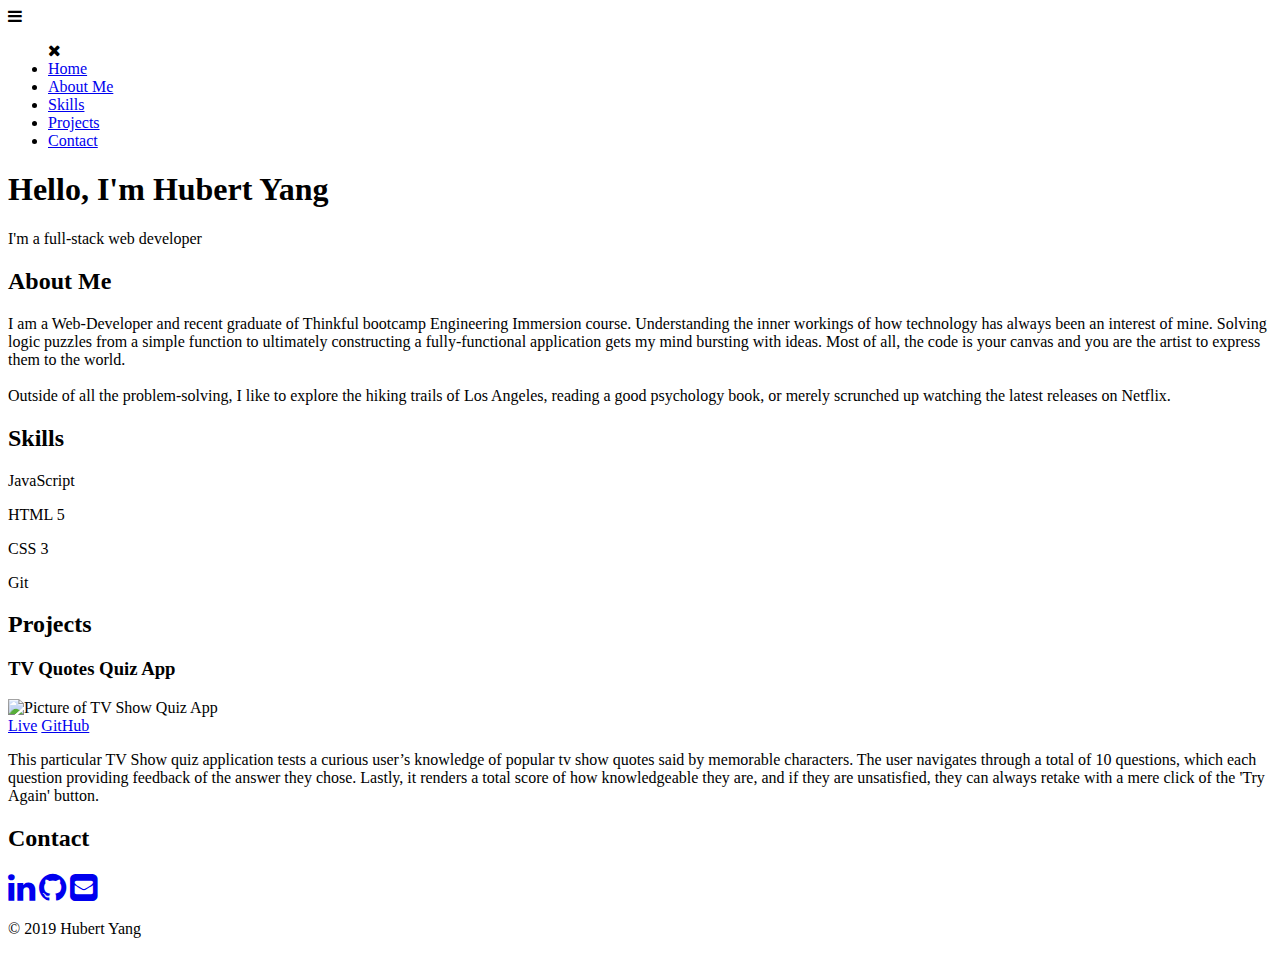
==== index.html @ c83ba14b "edit directory" ====
<!DOCTYPE html>
<html lang="en">
<head>
    <meta charset="UTF-8">
    <meta name="viewport" content="width=device-width, initial-scale=1.0">
    <meta http-equiv="X-UA-Compatible" content="ie=edge">
    <title>Hubert Yang Web Developer Portfolio</title>
    <link rel="stylesheet" href="index.css">
    <link rel="stylesheet" href="https://cdnjs.cloudflare.com/ajax/libs/font-awesome/4.7.0/css/font-awesome.min.css">
    <link href="https://fonts.googleapis.com/css?family=Quicksand&display=swap" rel="stylesheet">
</head>
<body>
    <!-- Navigation -->
    <header role="banner">
        <div class="header-container">
            <nav class="main-nav" role="navigation">
                <div class="menu-icon open">
                    <i class="fa fa-bars"></i>
                </div>
                <ul class="nav-list">
                    <div class="menu-icon close">
                        <i class="fa fa-times"></i>
                    </div>
                    <li class="nav-items"><a href="#home" class="nav-links current">Home</a></li>
                    <li class="nav-items"><a href="#about-me" class="nav-links">About Me</a></li>
                    <li class="nav-items"><a href="#skills" class="nav-links">Skills</a></li>
                    <li class="nav-items"><a href="#projects" class="nav-links">Projects</a></li>
                    <li class="nav-items"><a href="#contact" class="nav-links">Contact</a></li>
                </ul>
            </nav>
        </div>
    </header>
    <section class="portfolio-intro">
        <div class="header-name" id="home">
            <h1>Hello, I'm <span>Hubert Yang</span></h1>
            <p class="header-text">I'm a full-stack web developer</p>
        </div>
    <main class="top-container" role="main">
        <div class="portfolio-body">
            <section class="section-body about-me" id="about-me">
                <div class="body-container">
                    <h2 class="about-me-title">About Me</h2>
                    <p class="about-me-body">I am a Web-Developer and recent graduate of Thinkful bootcamp Engineering Immersion course. Understanding the inner workings of how technology has always been an interest of mine. Solving logic puzzles from a simple function to ultimately constructing a fully-functional application gets my mind bursting with ideas. Most of all, the code is your canvas and you are the artist to express them to the world.<br><br>
                    Outside of all the problem-solving, I like to explore the hiking trails of Los Angeles, reading a good psychology book, or merely scrunched up watching the latest releases on Netflix.
                    </p>
            </div>
            </section>
            <section class="section-body skills" id="skills">
                <div class="skills-container">
                    <h2>Skills</h2>
                    <div class="skill-set">
                        <p>JavaScript</p>
                        <p>HTML 5</p>
                        <p>CSS 3</p>
                        <p>Git</p>
                    </div>
                </div>
            </section>
            <section class="section-body projects" id="projects">
                <h2 class="">Projects</h2>
                <div class="project-1">
                    <h3>TV Quotes Quiz App</h3>
                    <div class="img-container">
                        <img src="./images/quiz_app.PNG" alt="Picture of TV Show Quiz App">
                        <div class="hover-effect">
                            <a href="https://thinkful-ei-gecko.github.io/Marlon-Hubert-QuizApp/" class="repo-link">Live</a>
                            <a href="https://github.com/thinkful-ei-gecko/Marlon-Hubert-QuizApp" class="hub-link">GitHub</a>
                        </div>
                    </div>
                    <p>This particular TV Show quiz application tests a curious user’s knowledge of popular tv show quotes said by memorable characters. The user navigates through a total of 10 questions, which each question providing feedback of the answer they chose. Lastly, it renders a total score of how knowledgeable they are, and if they are unsatisfied, they can always retake with a mere click of the 'Try Again' button.
                    </p>
                </div>
            </section>
            <section class="section-body contact" id="contact">
                <h2>Contact</h2>
                <div class="contact-links">
                    <a href="https://www.linkedin.com/in/hubert-yang-b1181693/"><i class="fa fa-linkedin fa-2x"></i></a>
                    <a href="https://github.com/flashcabaja64"><i class="fa fa-github fa-2x"></i></a>
                    <a href="mailto:offspring7890@gmail.com"><i class="fa fa-envelope-square fa-2x"></i></a>
                </div>        
            </section>
        </div>
    </main>
    </section>
        <footer class="footer-info" role="content-info">
            <p class="footer-copyright">&copy; 2019 Hubert Yang</p>
        </footer>
    <script src="https://ajax.googleapis.com/ajax/libs/jquery/3.4.1/jquery.min.js"></script>
    <script src="index.js"></script>
</body>
</html>
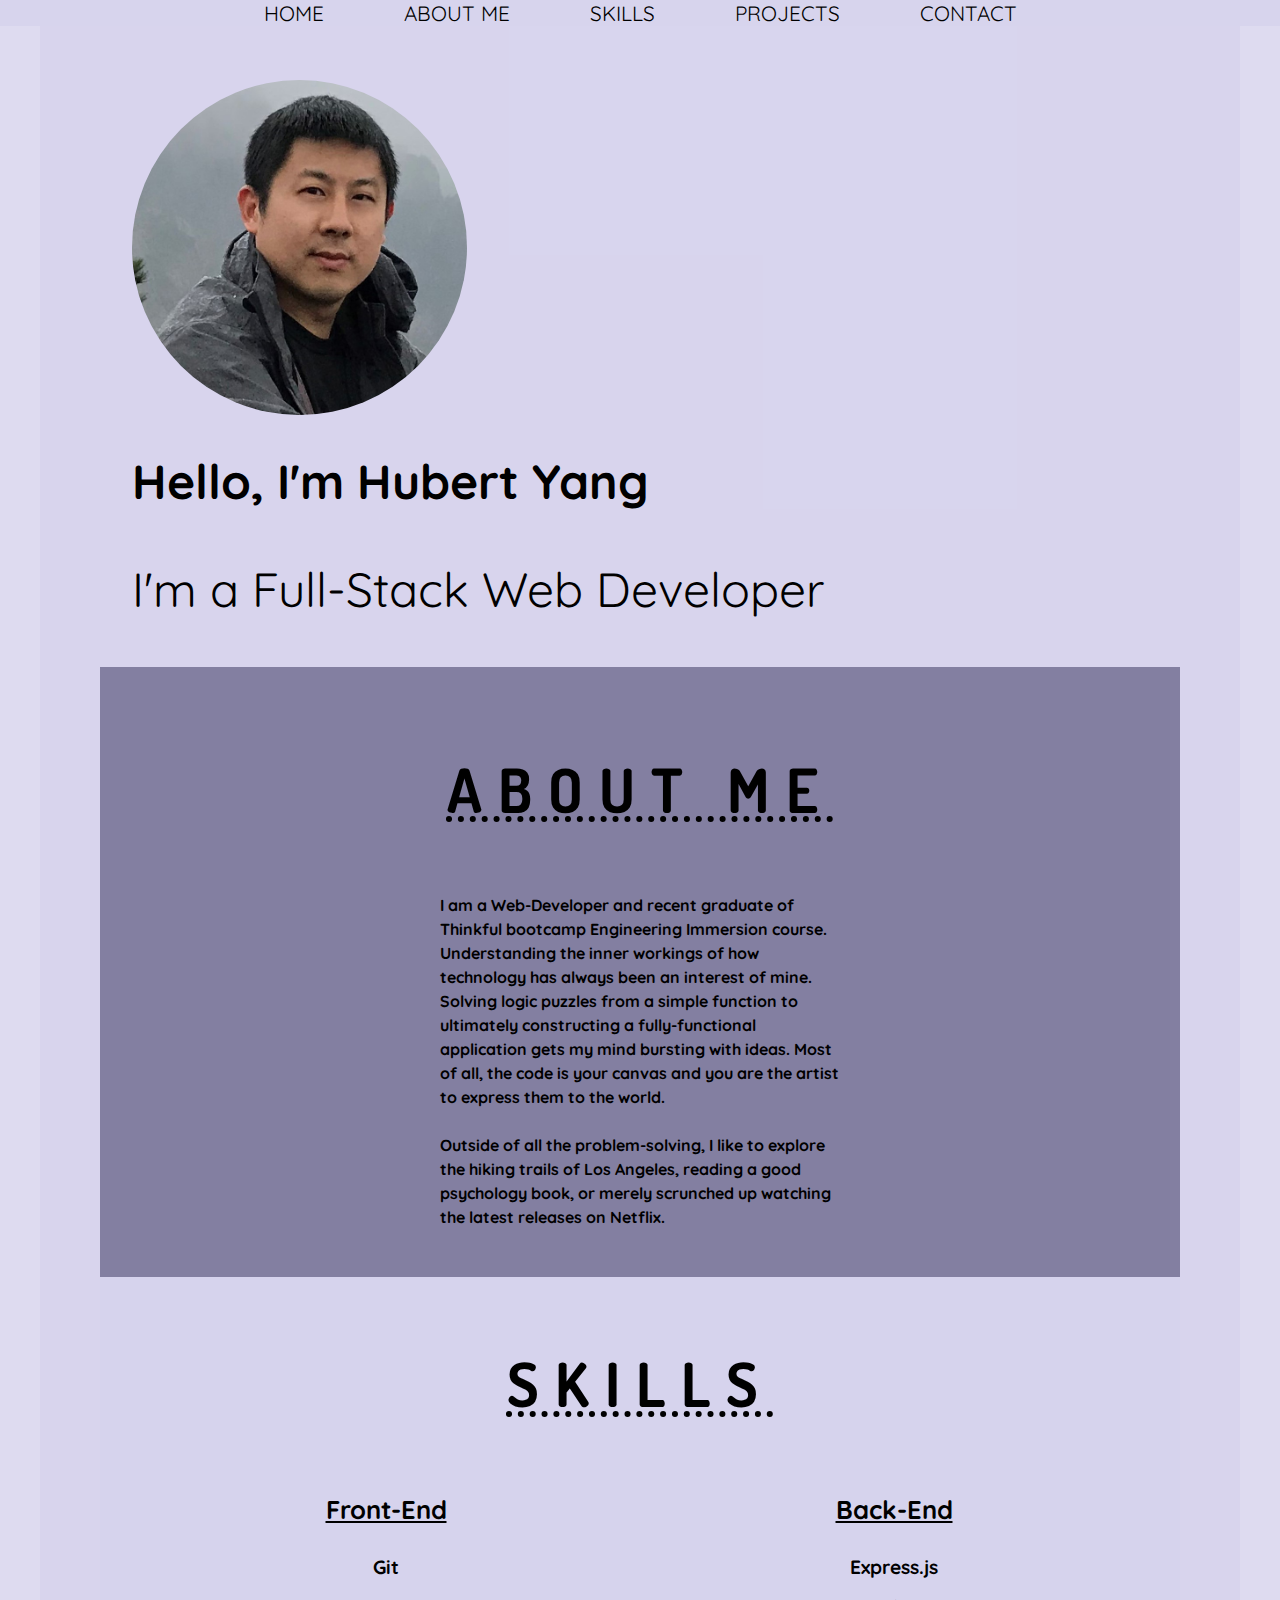
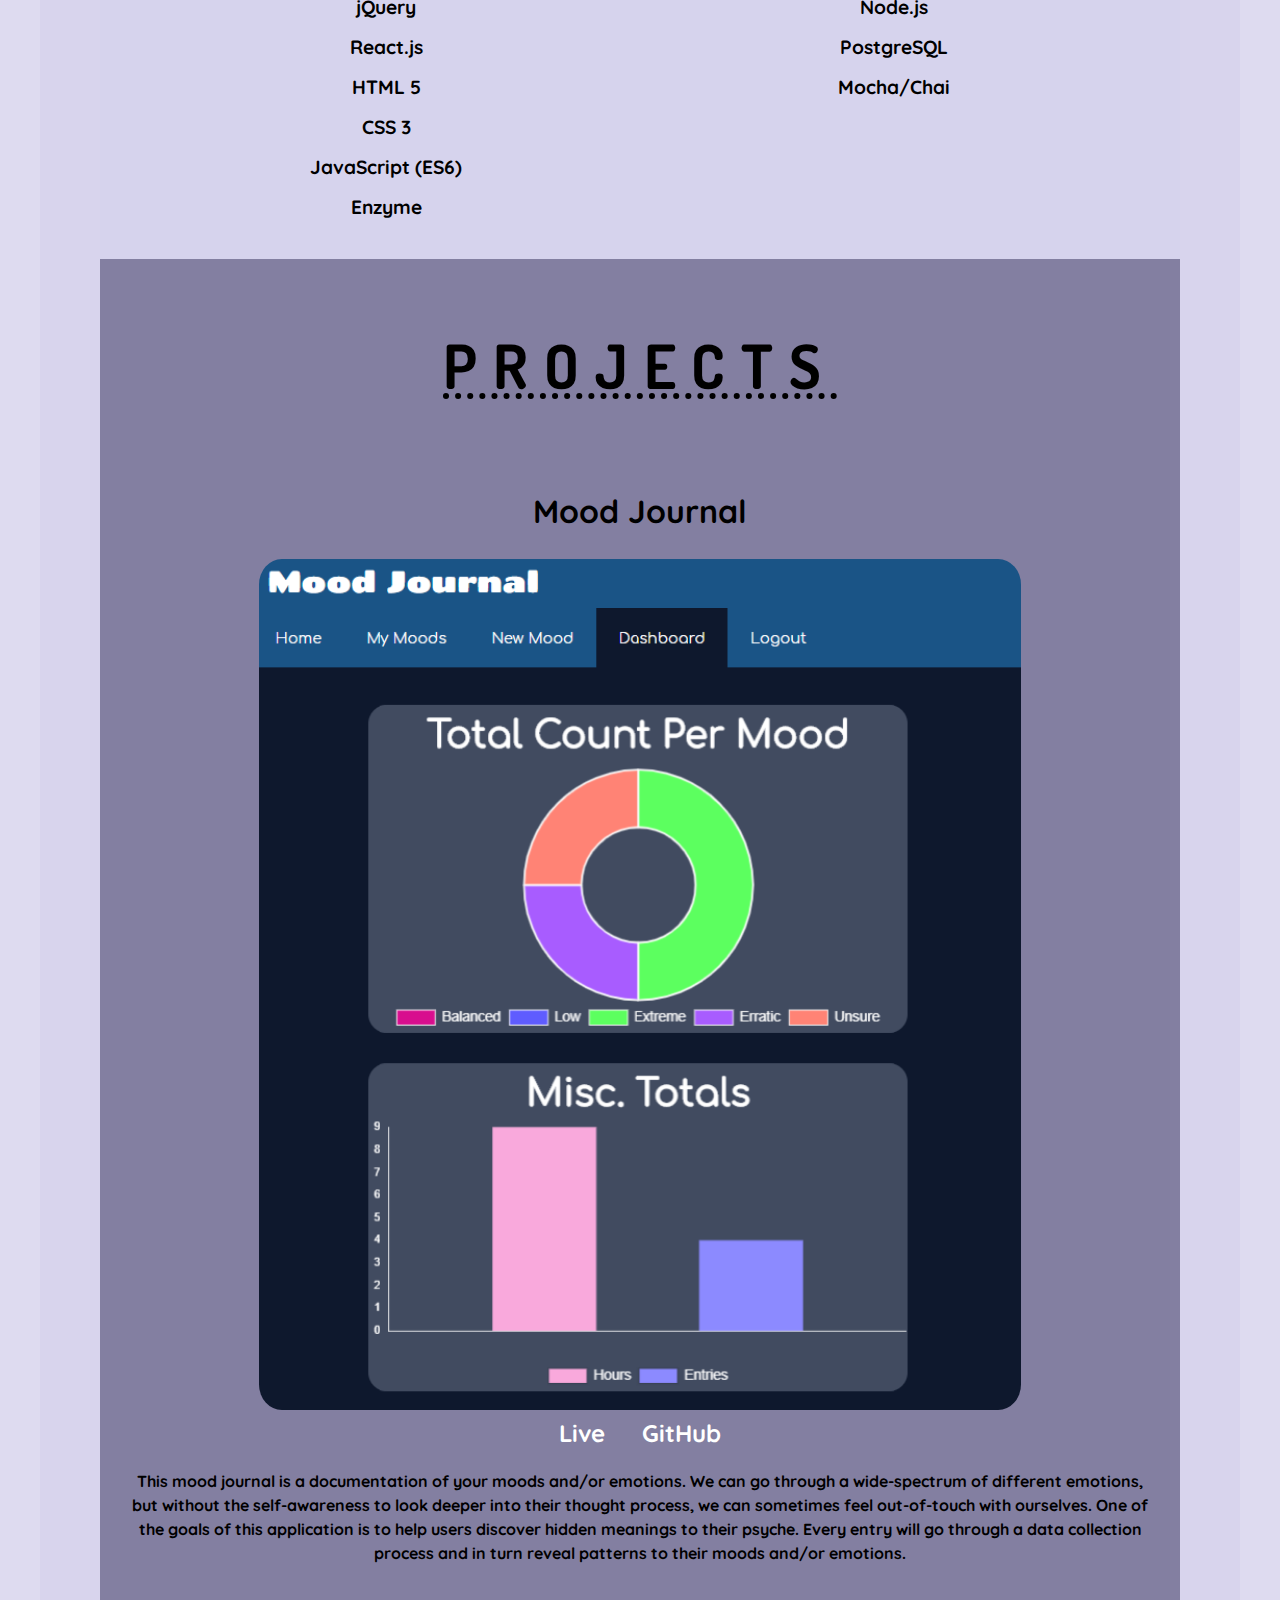
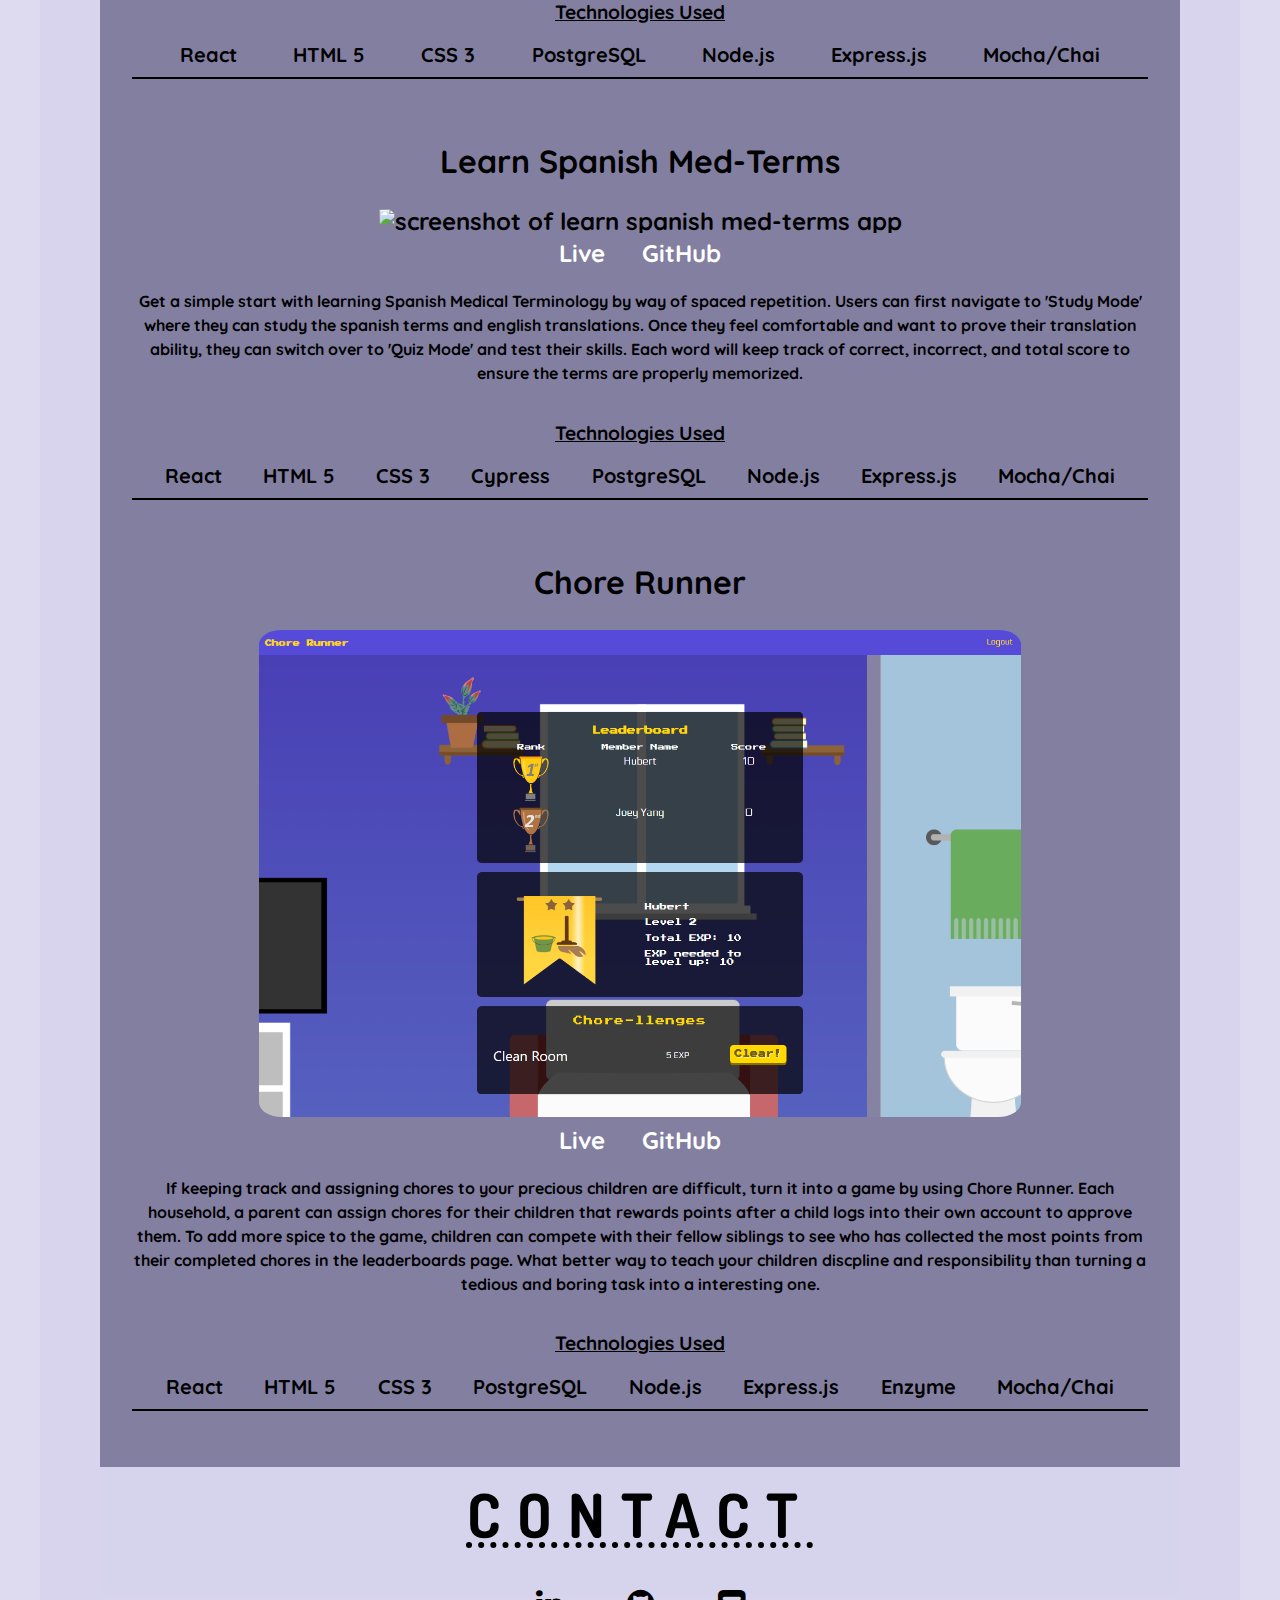
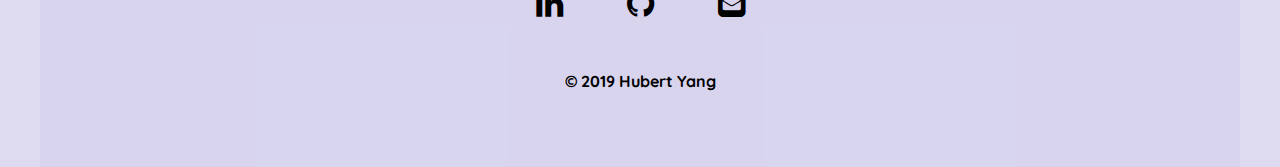
==== commit b3fcc9e8: "updated css and projects" ====
--- a/index.html
+++ b/index.html
@@ -4,23 +4,28 @@
     <meta charset="UTF-8">
     <meta name="viewport" content="width=device-width, initial-scale=1.0">
     <meta http-equiv="X-UA-Compatible" content="ie=edge">
-    <title>Hubert Yang Web Developer Portfolio</title>
-    <link rel="stylesheet" href="index.css">
-    <link rel="stylesheet" href="https://cdnjs.cloudflare.com/ajax/libs/font-awesome/4.7.0/css/font-awesome.min.css">
-    <link href="https://fonts.googleapis.com/css?family=Quicksand&display=swap" rel="stylesheet">
+    <title>Hubert Yang's Web Developer Portfolio</title>
+    <link rel="shortcut icon" type="image/png" sizes="32x32" href="./images/favicon-32x32.png">
+    <link rel="shortcut icon" type="image/png" sizes="16x16" href="./favicon-16x16.png">
+    <link rel='shortcut icon' type='image/x-icon' href='./images/favicon.ico'/>
+    <meta name="msapplication-TileColor" content="#ffffff">
+    <meta name="msapplication-TileImage" content="/ms-icon-144x144.png">
+    <meta name="theme-color" content="#ffffff">
+    <link href="index.css" rel="stylesheet">
+    <link href="https://maxcdn.bootstrapcdn.com/font-awesome/4.2.0/css/font-awesome.min.css" rel="stylesheet">
+    <link href="/MyProject/Content/fontawesome-free-5.10.1-web/css/all.min.css" rel="stylesheet">
+    <link href="https://fonts.googleapis.com/css?family=Dosis:600|Quicksand&display=swap" rel="stylesheet">
 </head>
 <body>
     <!-- Navigation -->
     <header role="banner">
-        <div class="header-container">
+        <div class="header-container" id="home">
             <nav class="main-nav" role="navigation">
                 <div class="menu-icon open">
                     <i class="fa fa-bars"></i>
                 </div>
                 <ul class="nav-list">
-                    <div class="menu-icon close">
-                        <i class="fa fa-times"></i>
-                    </div>
+                    <i class="fa fa-times menu-icon close"></i>
                     <li class="nav-items"><a href="#home" class="nav-links current">Home</a></li>
                     <li class="nav-items"><a href="#about-me" class="nav-links">About Me</a></li>
                     <li class="nav-items"><a href="#skills" class="nav-links">Skills</a></li>
@@ -30,12 +35,13 @@
             </nav>
         </div>
     </header>
+    <main class="top-container" role="main">
     <section class="portfolio-intro">
-        <div class="header-name" id="home">
+        <div class="header-name" >
+            <img src="./images/profile-pic.jpg" alt="head-shot photo of Hubert Yang">
             <h1>Hello, I'm <span>Hubert Yang</span></h1>
-            <p class="header-text">I'm a full-stack web developer</p>
+            <p class="header-text">I'm a Full-Stack Web Developer</p>
         </div>
-    <main class="top-container" role="main">
         <div class="portfolio-body">
             <section class="section-body about-me" id="about-me">
                 <div class="body-container">
@@ -43,46 +49,123 @@
                     <p class="about-me-body">I am a Web-Developer and recent graduate of Thinkful bootcamp Engineering Immersion course. Understanding the inner workings of how technology has always been an interest of mine. Solving logic puzzles from a simple function to ultimately constructing a fully-functional application gets my mind bursting with ideas. Most of all, the code is your canvas and you are the artist to express them to the world.<br><br>
                     Outside of all the problem-solving, I like to explore the hiking trails of Los Angeles, reading a good psychology book, or merely scrunched up watching the latest releases on Netflix.
                     </p>
-            </div>
+                </div>
             </section>
             <section class="section-body skills" id="skills">
+                <h2>Skills</h2>
                 <div class="skills-container">
-                    <h2>Skills</h2>
-                    <div class="skill-set">
-                        <p>JavaScript</p>
-                        <p>HTML 5</p>
-                        <p>CSS 3</p>
-                        <p>Git</p>
+                    <div class="tech-stack">
+                        <p>Front-End</p>
+                        <ul class="skill-set">
+                            <li>Git</li>
+                            <li>jQuery</li>
+                            <li>React.js</li>
+                            <li>HTML 5</li>
+                            <li>CSS 3</li>
+                            <li>JavaScript (ES6)</li>
+                            <li>Enzyme</li>
+                        </ul>
+                    </div>
+                    <div class="tech-stack">
+                        <p>Back-End</p>
+                        <ul class="skill-set">
+                            <li>Express.js</li>
+                            <li>Node.js</li>
+                            <li>PostgreSQL</li>
+                            <li>Mocha/Chai</li>
+                        </ul>
                     </div>
                 </div>
             </section>
             <section class="section-body projects" id="projects">
                 <h2 class="">Projects</h2>
-                <div class="project-1">
-                    <h3>TV Quotes Quiz App</h3>
+                <div class="project-view">
+                    <h3>Mood Journal</h3>
                     <div class="img-container">
-                        <img src="./images/quiz_app.PNG" alt="Picture of TV Show Quiz App">
-                        <div class="hover-effect">
-                            <a href="https://thinkful-ei-gecko.github.io/Marlon-Hubert-QuizApp/" class="repo-link">Live</a>
-                            <a href="https://github.com/thinkful-ei-gecko/Marlon-Hubert-QuizApp" class="hub-link">GitHub</a>
+                        <img src="./images/capstone-1.PNG" alt="dashboard image of mood journal project">
+                        <div class="project-links">
+                            <a href="https://journal-app.hubertyang.now.sh/" class="repo-link" target="_blank">Live</a>
+                            <a href="https://github.com/flashcabaja64/mood-journal-client" class="hub-link" target="_blank">GitHub</a>
                         </div>
                     </div>
-                    <p>This particular TV Show quiz application tests a curious user’s knowledge of popular tv show quotes said by memorable characters. The user navigates through a total of 10 questions, which each question providing feedback of the answer they chose. Lastly, it renders a total score of how knowledgeable they are, and if they are unsatisfied, they can always retake with a mere click of the 'Try Again' button.
+                    <p>This mood journal is a documentation of your moods and/or emotions. We can go through a wide-spectrum of different emotions, but without the self-awareness to look deeper into their thought process, we can sometimes feel out-of-touch with ourselves. One of the goals of this application is to help users discover hidden meanings to their psyche. Every entry will go through a data collection process and in turn reveal patterns to their moods and/or emotions.
                     </p>
+                    <div class="tech-container">
+                        <p class="tech-title">Technologies Used</p>
+                        <ul class="tech-list">
+                            <li>React</li>
+                            <li>HTML 5</li>
+                            <li>CSS 3</li>
+                            <li>PostgreSQL</li>
+                            <li>Node.js</li>
+                            <li>Express.js</li>
+                            <li>Mocha/Chai</li>
+                        </ul>
+                    </div>
+                </div>
+                <div class="project-view">
+                    <h3>Learn Spanish Med-Terms</h3>
+                    <div class="img-container">
+                        <img src="./images/capstone-2.PNG" alt="screenshot of learn spanish med-terms app">
+                        <div class="project-links">
+                            <a href="https://hubert-spanishmedterms.now.sh/" class="repo-link" target="_blank">Live</a>
+                            <a href="https://github.com/flashcabaja64/Spanish-Med-Terms-Capstone2-Client" class="hub-link" target="_blank">GitHub</a>
+                        </div>
+                    </div>
+                    <p>Get a simple start with learning Spanish Medical Terminology by way of spaced repetition. Users can first navigate to 'Study Mode' where they can study the spanish terms and english translations. Once they feel comfortable and want to prove their translation ability, they can switch over to 'Quiz Mode' and test their skills. Each word will keep track of correct, incorrect, and total score to ensure the terms are properly memorized.
+                    </p>
+                    <div class="tech-container">
+                        <p class="tech-title">Technologies Used</p>
+                        <ul class="tech-list">
+                            <li>React</li>
+                            <li>HTML 5</li>
+                            <li>CSS 3</li>
+                            <li>Cypress</li>
+                            <li>PostgreSQL</li>
+                            <li>Node.js</li>
+                            <li>Express.js</li>
+                            <li>Mocha/Chai</li>
+                        </ul>
+                    </div>
+                </div>
+                <div class="project-view">
+                    <h3>Chore Runner</h3>
+                    <div class="img-container">
+                        <img src="./images/capstone-3.png" alt="screenshot of third capstone project, Chore-Runner">
+                        <div class="project-links">
+                            <a href="https://chorerunner-client.now.sh/" class="repo-link" target="_blank">Live</a>
+                            <a href="https://github.com/thinkful-ei-gecko/ChoreRunner-Client" class="hub-link" target="_blank">GitHub</a>
+                        </div>
+                    </div>
+                    <p>If keeping track and assigning chores to your precious children are difficult, turn it into a game by using Chore Runner. Each household, a parent can assign chores for their children that rewards points after a child logs into their own account to approve them. To add more spice to the game, children can compete with their fellow siblings to see who has collected the most points from their completed chores in the leaderboards page. What better way to teach your children discpline and responsibility than turning a tedious and boring task into a interesting one.
+                    </p>
+                    <div class="tech-container">
+                        <p class="tech-title">Technologies Used</p>
+                        <ul class="tech-list">
+                            <li>React</li>
+                            <li>HTML 5</li>
+                            <li>CSS 3</li>
+                            <li>PostgreSQL</li>
+                            <li>Node.js</li>
+                            <li>Express.js</li>
+                            <li>Enzyme</li>
+                            <li>Mocha/Chai</li>
+                        </ul>
+                    </div>
                 </div>
             </section>
             <section class="section-body contact" id="contact">
                 <h2>Contact</h2>
                 <div class="contact-links">
-                    <a href="https://www.linkedin.com/in/hubert-yang-b1181693/"><i class="fa fa-linkedin fa-2x"></i></a>
-                    <a href="https://github.com/flashcabaja64"><i class="fa fa-github fa-2x"></i></a>
-                    <a href="mailto:offspring7890@gmail.com"><i class="fa fa-envelope-square fa-2x"></i></a>
+                    <a href="https://www.linkedin.com/in/hubert-yang88/" target="_blank"><i class="fa fa-linkedin fa-2x"></i></a>
+                    <a href="https://github.com/flashcabaja64" target="_blank"><i class="fa fa-github fa-2x"></i></a>
+                    <a href="mailto:hubert.yang88@yahoo.com" target="_blank"><i class="fa fa-envelope-square fa-2x"></i></a>
                 </div>        
             </section>
         </div>
+    </section>
     </main>
-    </section>
-        <footer class="footer-info" role="content-info">
+        <footer class="footer-info" role="contentinfo">
             <p class="footer-copyright">&copy; 2019 Hubert Yang</p>
         </footer>
     <script src="https://ajax.googleapis.com/ajax/libs/jquery/3.4.1/jquery.min.js"></script>
--- a/index.css
+++ b/index.css
@@ -0,0 +1,427 @@
+*::before, *::after {
+    margin: 0;
+    padding: 0;
+    box-sizing: inherit;
+}
+
+* {
+    font-family: 'Quicksand', sans-serif;
+}
+
+a {
+    text-decoration: none;
+}
+
+html, body, nav {
+    margin: 0;
+    padding: 0;
+    border: 0;
+    outline: 0;
+    font-size: 100%;
+    box-sizing: border-box;
+    vertical-align: baseline;
+    background: transparent;
+    background-color: rgba(214, 211, 237, 0.808)
+}
+
+ul {
+    margin-block-start: 0;
+    margin-block-end: 0;
+    margin-inline-start: 0px;
+    margin-inline-end: 0px;
+    padding-inline-start: 0;
+}
+
+body h2 {
+    margin-bottom: 4rem;
+    line-height: 3rem;
+}
+
+/*Navigation Menu/Bar Styling*/
+header {
+    width: 100%;
+    height: 5rem;
+}
+
+.header-container {
+    width: 100%;
+    max-width: 98rem;
+    margin: 0 auto;
+    padding: 0. 1.5rem;
+}
+
+nav {
+    width: 100%;
+    left: 0;
+    display: flex;
+    align-items: center;
+    justify-content: flex-end;
+    padding: 1rem 0;
+}
+
+.menu-icon {
+    font-size: 2.5rem;
+    color:#837FA1;
+    cursor: pointer;
+}
+
+.nav-list {
+    width: 25rem;
+    height: 100vh;
+    background-color: #d7d4ed;
+    position: fixed;
+    top: 0;
+    right: -25rem;
+    display: flex;
+    flex-direction: column;
+    align-items: center;
+    justify-content: center;
+    z-index: 1500;
+    transition: all 650ms ease-in-out;
+    margin-block-end: 0;
+    margin-block-start: 0;
+    padding-inline-start: 0;
+}
+
+.nav-list.active {
+    right: 0;
+    width: 100%
+}
+
+i.close {
+    color: #eb648c;
+    font-size: 2.5rem;
+    position: absolute;
+    top: 1rem;
+    left: 1.5rem;
+}
+
+.nav-items {
+    margin: 1.5rem 0;
+}
+.nav-links {
+    font-size: 1.6rem;
+    text-transform: uppercase;
+}
+
+/*Header*/
+
+h1, p.header-text {
+    color: black;
+    font-size: 3rem;
+}
+
+.header-name {
+    padding: 0 2rem;
+}
+
+.header-name>img {
+    border-radius: 50%;
+    width: 33%;
+}
+
+.header-name span {
+    font-weight: 700;
+}
+
+ul {
+    list-style-type: none;
+}
+
+/*Main Section (About Me, Projects, Contacts)*/
+
+.portfolio-body {
+    display: block;
+}
+
+.section-body {
+    height: auto;
+    padding: 2rem;
+    display: flex;
+    flex-direction: row;
+    justify-content: center;
+    align-items: center;
+}
+
+section.about-me {
+    background-color: #837FA1;
+    color: black;
+    line-height: 1.5rem;
+    font-weight: 900;
+}
+
+.about-me-title {
+    text-align: center;
+}
+
+section.skills {
+    background-color: #D6D3ED;
+    color: black;
+    line-height: 1.5rem;
+    font-weight: 900;
+}
+
+section.projects {
+    background-color: #837FA1;
+    color: black;
+    line-height: 1.5rem;
+    font-weight: 900;
+}
+
+section.contact {
+    background-color: #D6D3ED;
+    color: black;
+    line-height: 1.5rem;
+    font-weight: 900;
+}
+
+/*Skills*/
+div.skills-container {
+    display: flex;
+    flex-direction: column;
+}
+
+section#skills {
+    display: block;
+    text-align: center;
+}
+
+div.tech-stack {
+    width: 50%;
+    margin: 0 auto;
+}
+
+.tech-stack>p {
+    font-size: 1.6rem;
+    text-decoration: underline;
+}
+
+section .skill-set {
+    display: flex;
+    flex-direction: column;
+    flex-wrap: wrap;
+    margin: 0 1rem;
+    justify-content: center;
+    line-height: 2.5rem;
+    font-size: 1.2rem;
+}
+
+/*Project Section*/
+section.projects {
+    display: block;
+    text-align: center;
+}
+
+section .project-view {
+    text-align: center;
+}
+
+.section-body h2 {
+    font-size: 3rem;
+    font-family: 'Dosis', sans-serif;
+    text-transform: uppercase;
+    letter-spacing: .5rem;
+    text-decoration: underline;
+    text-decoration-style: dotted;
+}
+
+.project-view {
+    margin-bottom: 1.5rem; 
+    border-bottom: 2px solid black;
+    padding: 1% 0px;
+}
+
+.project-view h3 {
+    font-size: 2rem;
+    line-height: 2rem;
+}
+
+section.projects img {
+    width: 75%;
+    height: auto;
+    margin: 0 auto;
+    border-radius: 3%;
+}
+
+section.projects .project-links {
+    padding: 0.5rem 0;
+}
+
+section .img-container{
+    text-align: center;
+    font-size: 1.5rem;
+}
+
+.tech-title {
+    text-decoration: underline;
+    font-size: 1.2rem;
+    font-weight: 900;
+}
+div.tech-container {
+    display: flex;
+    flex-direction: column;
+    justify-content: center;
+}
+
+section.projects .tech-list {
+
+}
+
+.tech-list > li {
+    list-style-type: none;
+    font-size: 20px;
+    padding: 0 0.5rem;
+    line-height: 1.5rem;
+}
+
+#contact h2 {
+    margin: 50px auto;
+}
+
+.img-container a {
+    margin: 0 15px;
+    color: white;
+}
+
+/*Contact*/
+#contact {
+    display: flex;
+    flex-direction: column;
+}
+
+div.contact-links {
+    display: flex;
+    justify-content: center;
+}
+
+.contact-links a{
+    margin: 0 2rem;
+    color: black;
+}
+
+.contact-links a:hover {
+    color: white;
+}
+
+/*Footer*/
+footer.footer-info {
+    display: flex;
+    min-height: 100%;
+    flex-direction: column;
+    justify-content: center;
+    align-items: center;
+}
+
+p.footer-copyright {
+    flex: 1;
+    font-weight: bold;
+    padding: 5% 0;
+}
+
+/*Desktop Responsive Size*/
+@media (min-width: 769px) {
+    /*Navigation Bar*/
+    .portfolio-intro {
+        width: 90%;
+        margin: 0 auto;
+    }
+
+    body {
+        margin: 0 auto;
+        max-width: 1200px;
+    }
+    
+    nav {
+        width: 100%;
+        right: 0%;
+        justify-content: space-around;
+        align-items: center;
+        position: fixed;
+        padding: 0px 0px;
+        margin: 0px 0px;
+        top: 0;
+    }
+
+    .nav-list {
+        width: 100%;
+        height: initial;
+        position: sticky;
+        right: initial;
+        flex-direction: row;
+        transition: initial;
+        z-index: 1501;
+    }
+
+    .nav-list .close {
+        visibility: hidden;
+    }
+
+    .menu-icon {
+        display: none;
+    }
+
+    .nav-items {
+        margin: 0 2.5rem;
+    }
+
+    .nav-links, .current {
+        position: relative;
+        font-size: 1.3rem;
+        color: black;
+    }
+
+    .portfolio-body {
+        display: block;
+    }
+
+    .section-body h2 {
+        font-size: 3.8rem;
+        font-family: 'Dosis', sans-serif;
+        text-transform: uppercase;
+        letter-spacing: 1rem;
+        text-decoration: underline;
+        text-decoration-style: dotted;
+    }
+
+    /*About Me*/
+    section.about-me {
+        height: auto;
+        width: auto;
+    }
+
+    .about-me-title {
+        line-height: 130%;
+    }
+
+    .about-me-body {
+        width: 400px;
+    }
+
+    /*Projects*/
+    section.contact {
+        height: 4rem;
+    }
+
+    /*Skills*/
+    div.skills-container {
+        flex-direction: row;
+    }
+
+    div.tech-stack {
+        width: 80%;
+        margin: 0 auto;
+    }
+
+    div.tech-container {
+        display: flex;
+        flex-direction: column;
+        flex-wrap: wrap;
+    }
+
+    div.tech-container .tech-list {
+        display: flex;
+        justify-content: space-evenly;
+        flex-wrap: wrap;
+        text-align: center;
+    }
+}
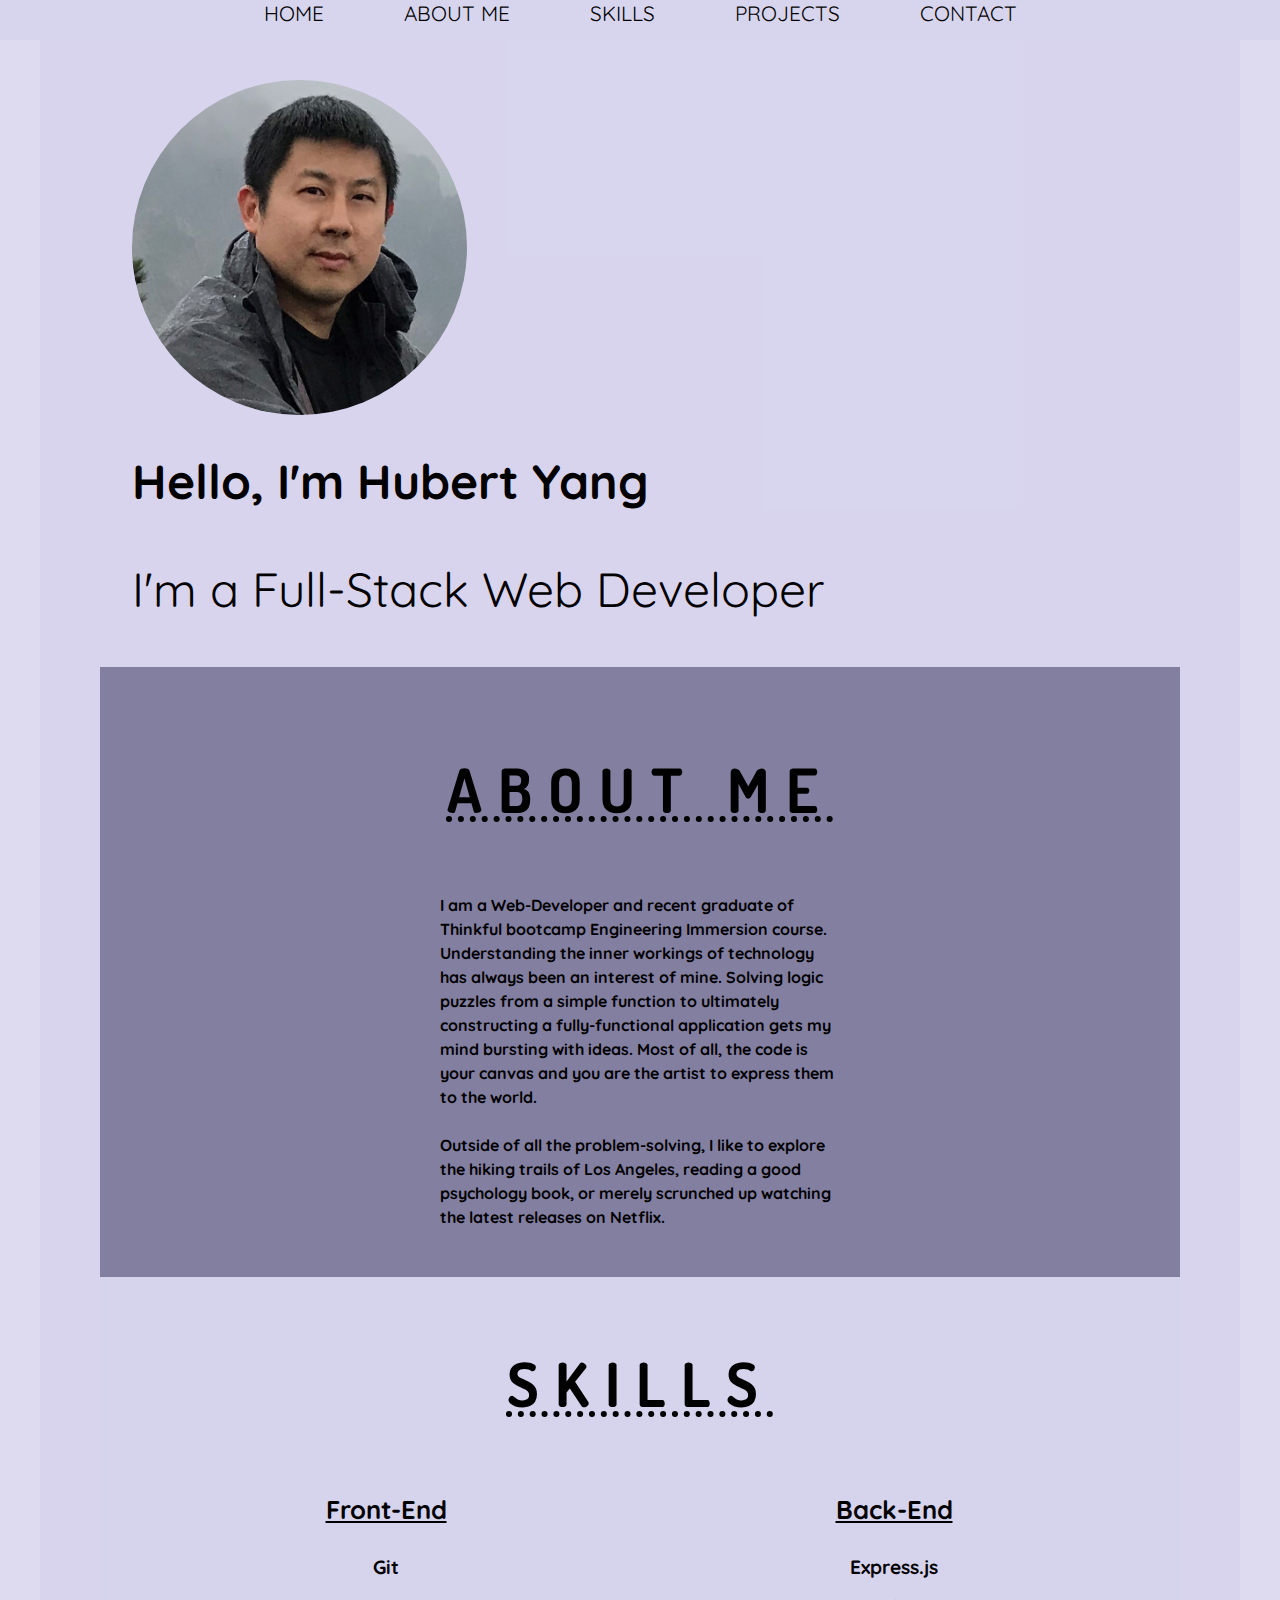
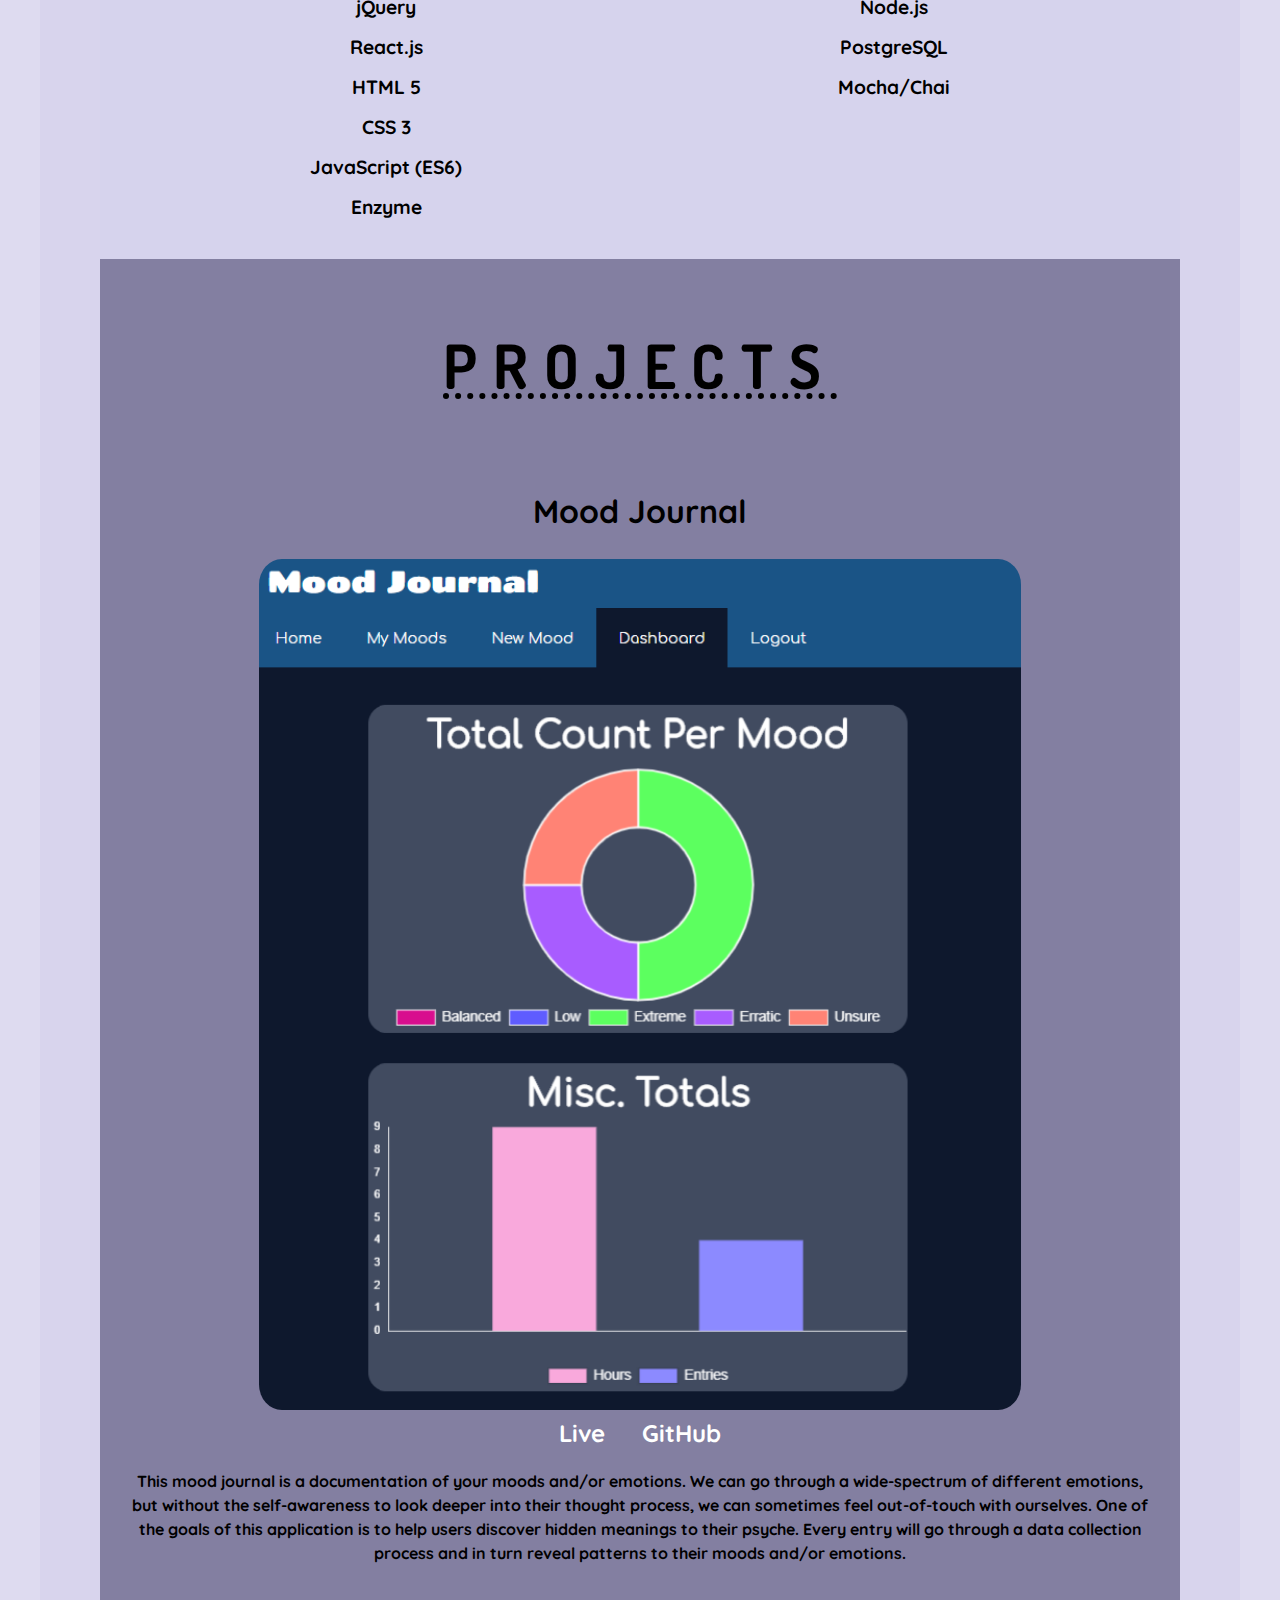
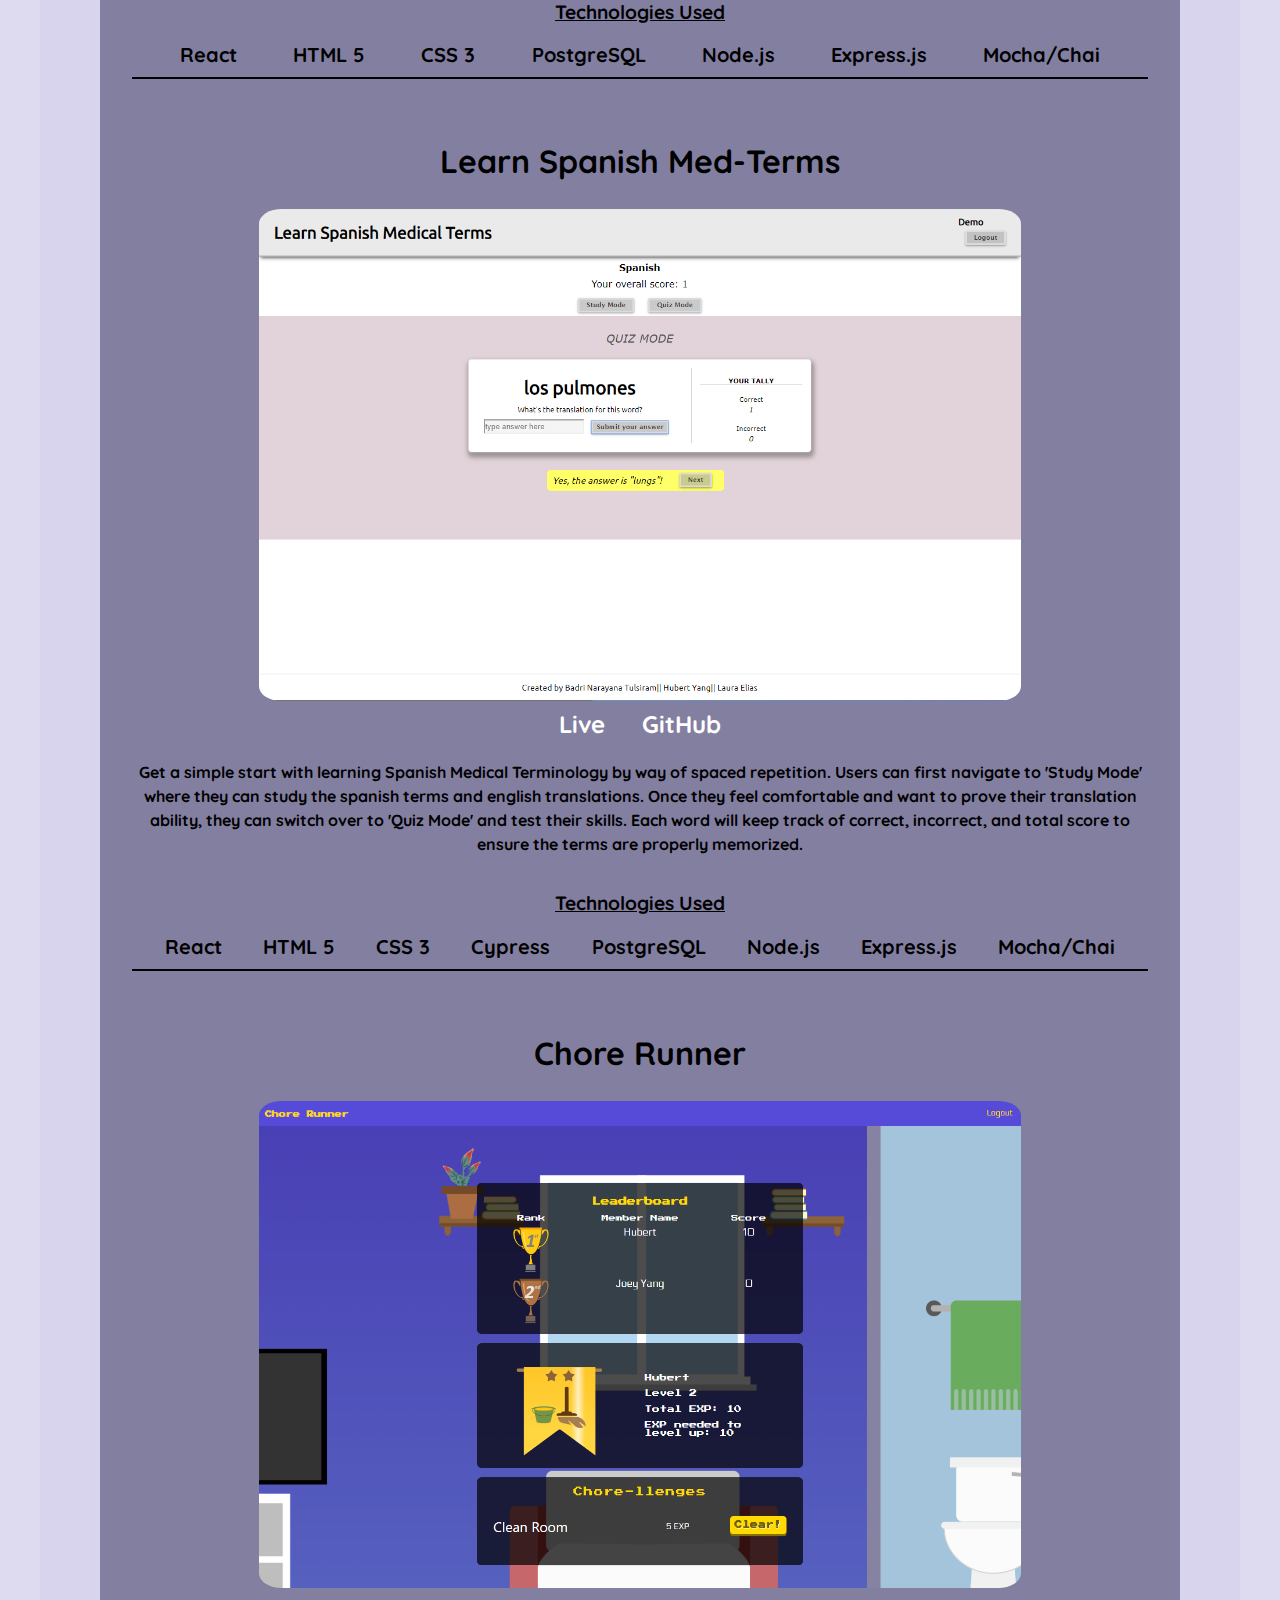
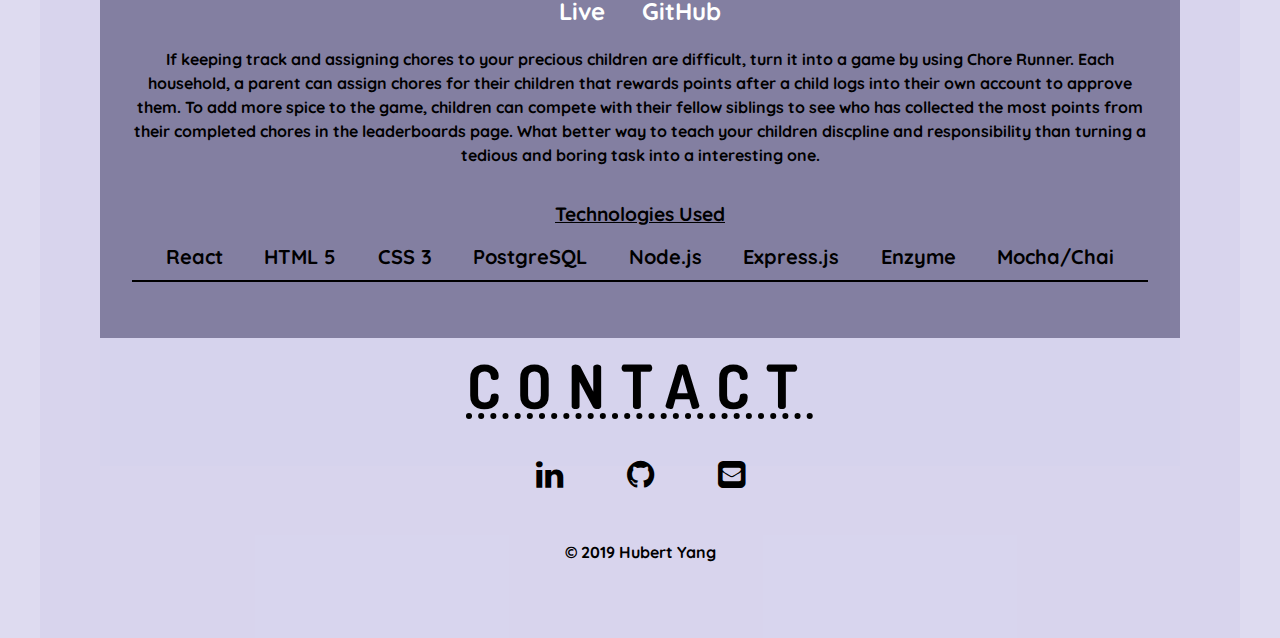
==== commit ae03c7b1: "fixed padding on mobile nav" ====
--- a/index.html
+++ b/index.html
@@ -14,7 +14,8 @@
     <link href="index.css" rel="stylesheet">
     <link href="https://maxcdn.bootstrapcdn.com/font-awesome/4.2.0/css/font-awesome.min.css" rel="stylesheet">
     <link href="/MyProject/Content/fontawesome-free-5.10.1-web/css/all.min.css" rel="stylesheet">
-    <link href="https://fonts.googleapis.com/css?family=Dosis:600|Quicksand&display=swap" rel="stylesheet">
+    <link href="https://fonts.googleapis.com/css?family=Dosis:600&display=swap" rel="stylesheet">
+    <link href="https://fonts.googleapis.com/css?family=Quicksand&display=swap" rel="stylesheet">
 </head>
 <body>
     <!-- Navigation -->
@@ -25,7 +26,7 @@
                     <i class="fa fa-bars"></i>
                 </div>
                 <ul class="nav-list">
-                    <i class="fa fa-times menu-icon close"></i>
+                    <li class="fa fa-times menu-icon close"></li>
                     <li class="nav-items"><a href="#home" class="nav-links current">Home</a></li>
                     <li class="nav-items"><a href="#about-me" class="nav-links">About Me</a></li>
                     <li class="nav-items"><a href="#skills" class="nav-links">Skills</a></li>
@@ -46,7 +47,7 @@
             <section class="section-body about-me" id="about-me">
                 <div class="body-container">
                     <h2 class="about-me-title">About Me</h2>
-                    <p class="about-me-body">I am a Web-Developer and recent graduate of Thinkful bootcamp Engineering Immersion course. Understanding the inner workings of how technology has always been an interest of mine. Solving logic puzzles from a simple function to ultimately constructing a fully-functional application gets my mind bursting with ideas. Most of all, the code is your canvas and you are the artist to express them to the world.<br><br>
+                    <p class="about-me-body">I am a Web-Developer and recent graduate of Thinkful bootcamp Engineering Immersion course. Understanding the inner workings of technology has always been an interest of mine. Solving logic puzzles from a simple function to ultimately constructing a fully-functional application gets my mind bursting with ideas. Most of all, the code is your canvas and you are the artist to express them to the world.<br><br>
                     Outside of all the problem-solving, I like to explore the hiking trails of Los Angeles, reading a good psychology book, or merely scrunched up watching the latest releases on Netflix.
                     </p>
                 </div>
@@ -106,7 +107,7 @@
                 <div class="project-view">
                     <h3>Learn Spanish Med-Terms</h3>
                     <div class="img-container">
-                        <img src="./images/capstone-2.PNG" alt="screenshot of learn spanish med-terms app">
+                        <img src="./images/capstone-2.png" alt="screenshot of learn spanish med-terms app">
                         <div class="project-links">
                             <a href="https://hubert-spanishmedterms.now.sh/" class="repo-link" target="_blank">Live</a>
                             <a href="https://github.com/flashcabaja64/Spanish-Med-Terms-Capstone2-Client" class="hub-link" target="_blank">GitHub</a>
@@ -165,7 +166,7 @@
         </div>
     </section>
     </main>
-        <footer class="footer-info" role="contentinfo">
+        <footer class="footer-info">
             <p class="footer-copyright">&copy; 2019 Hubert Yang</p>
         </footer>
     <script src="https://ajax.googleapis.com/ajax/libs/jquery/3.4.1/jquery.min.js"></script>
--- a/index.css
+++ b/index.css
@@ -67,7 +67,7 @@
 
 .nav-list {
     width: 25rem;
-    height: 100vh;
+    height: 100%;
     background-color: #d7d4ed;
     position: fixed;
     top: 0;
@@ -85,10 +85,10 @@
 
 .nav-list.active {
     right: 0;
-    width: 100%
-}
-
-i.close {
+    width: 100%;
+}
+
+li.close {
     color: #eb648c;
     font-size: 2.5rem;
     position: absolute;
@@ -97,7 +97,7 @@
 }
 
 .nav-items {
-    margin: 1.5rem 0;
+    padding-bottom: 1.5vh;
 }
 .nav-links {
     font-size: 1.6rem;
@@ -261,10 +261,6 @@
     display: flex;
     flex-direction: column;
     justify-content: center;
-}
-
-section.projects .tech-list {
-
 }
 
 .tech-list > li {
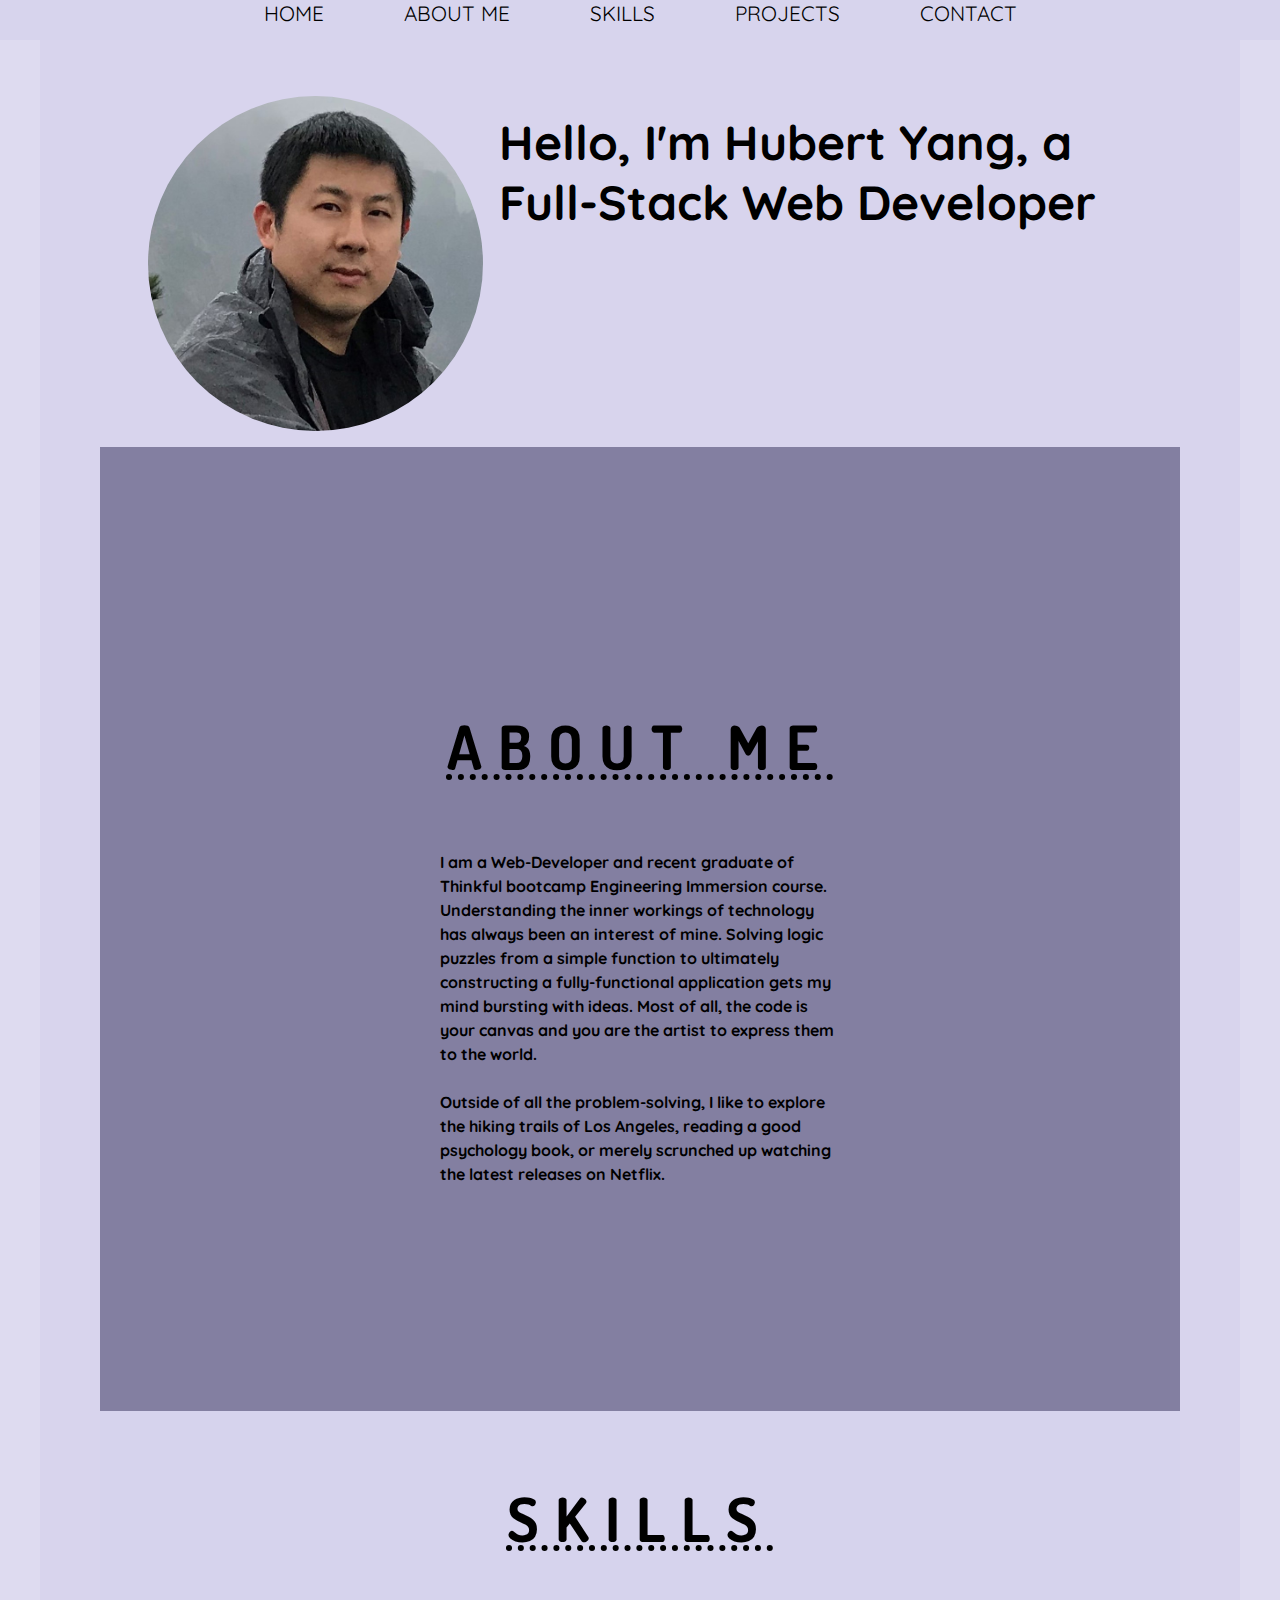
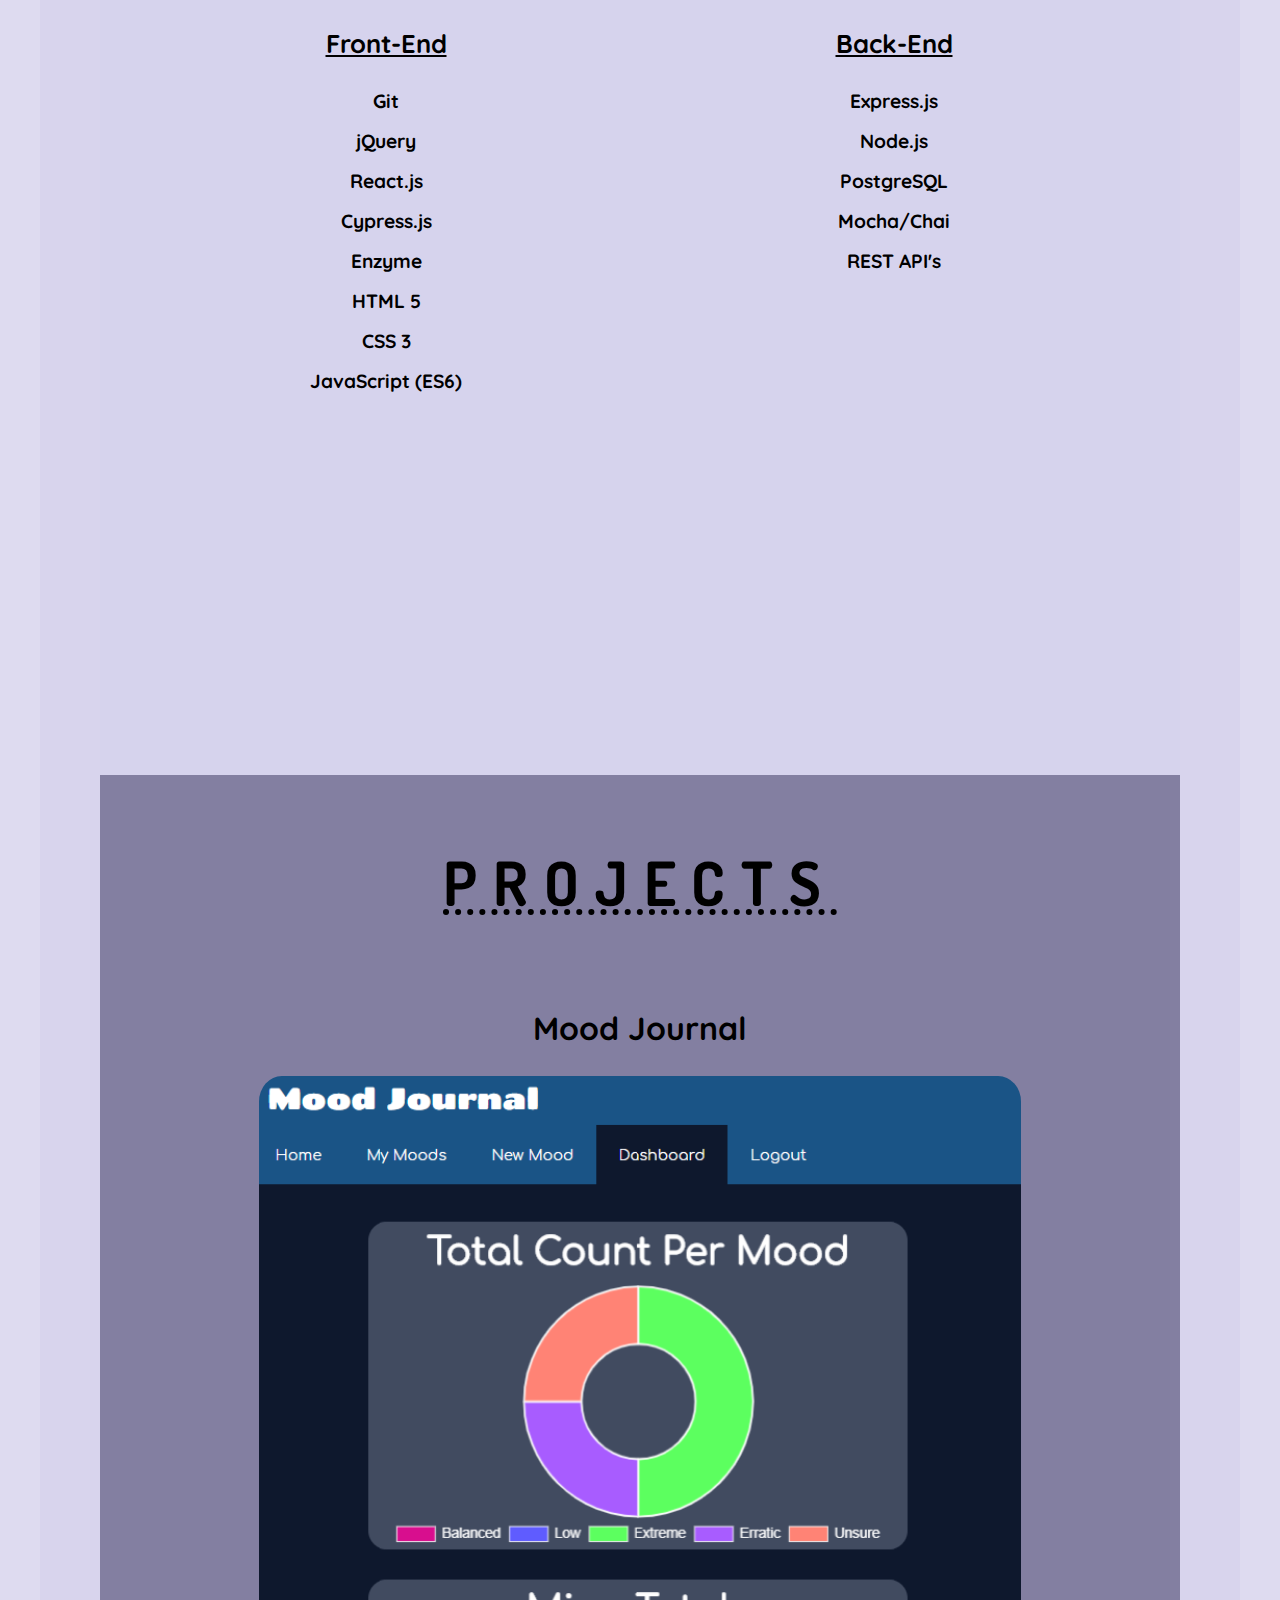
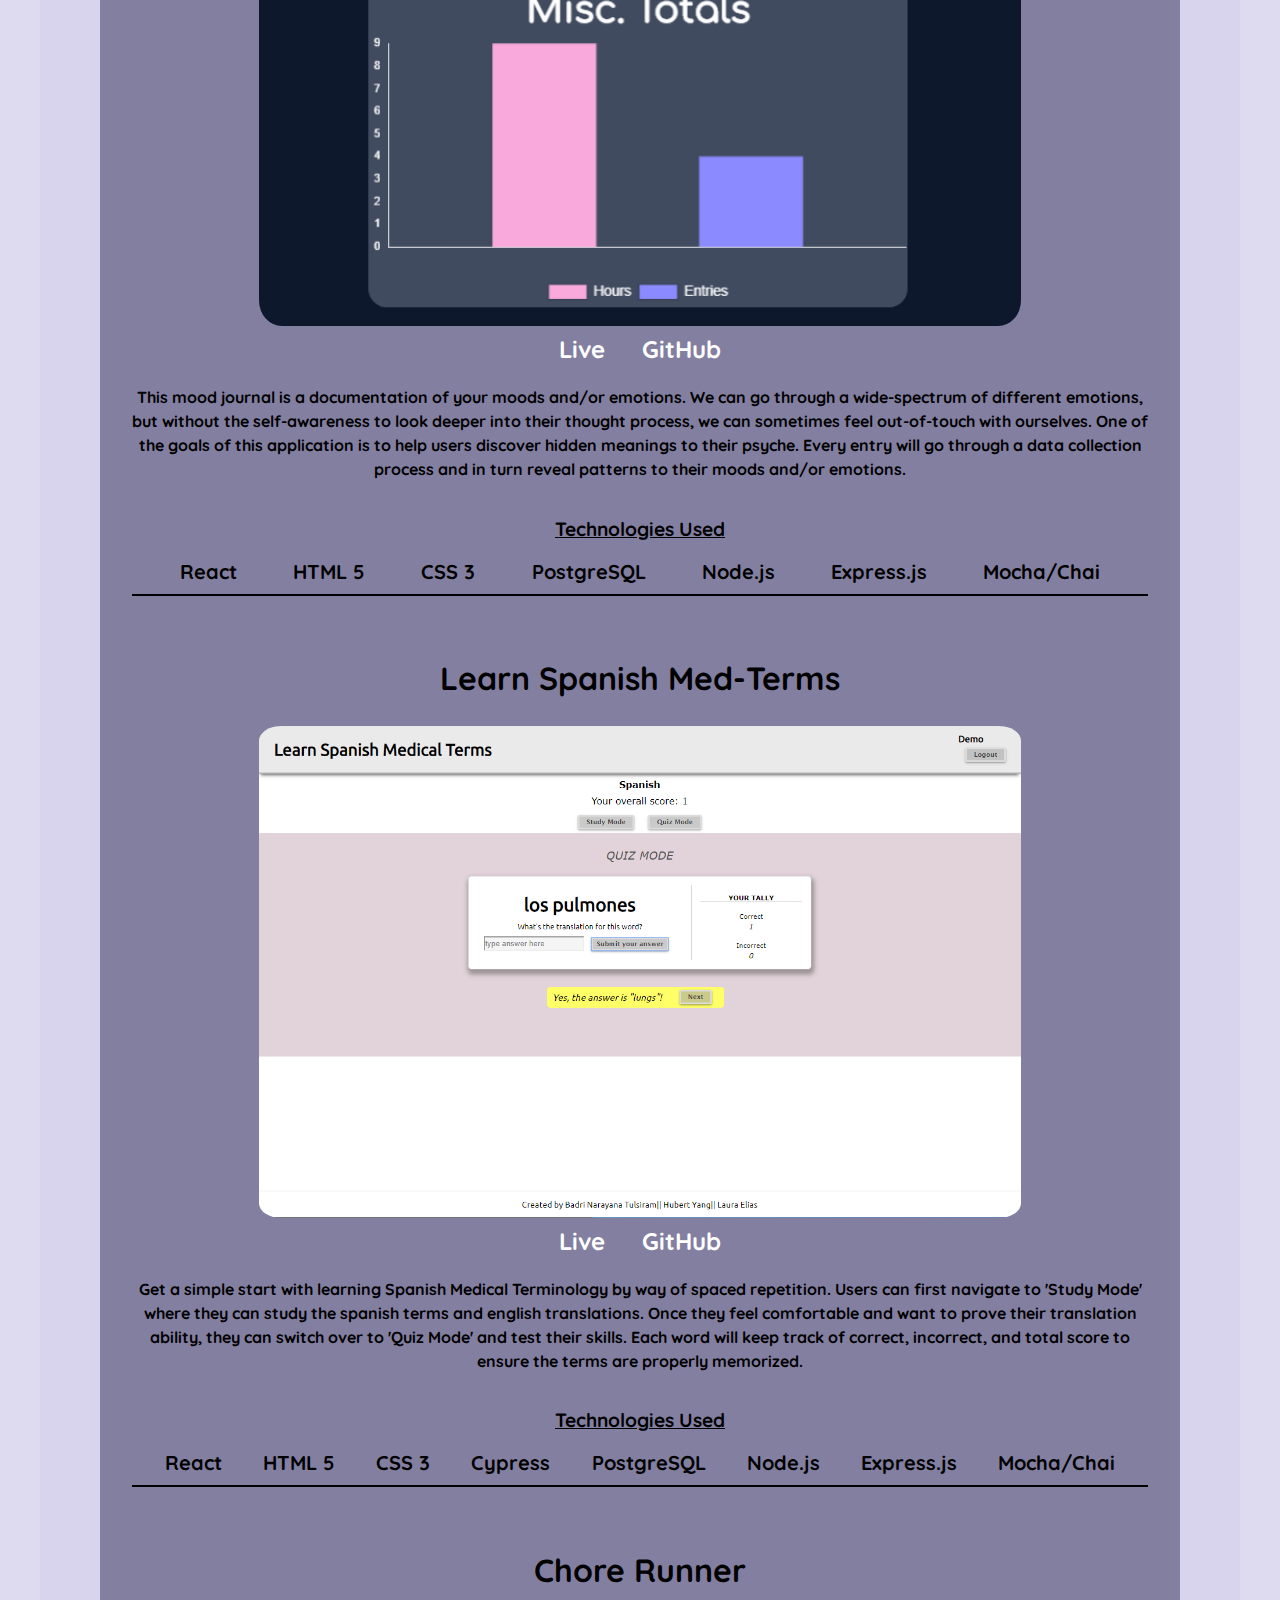
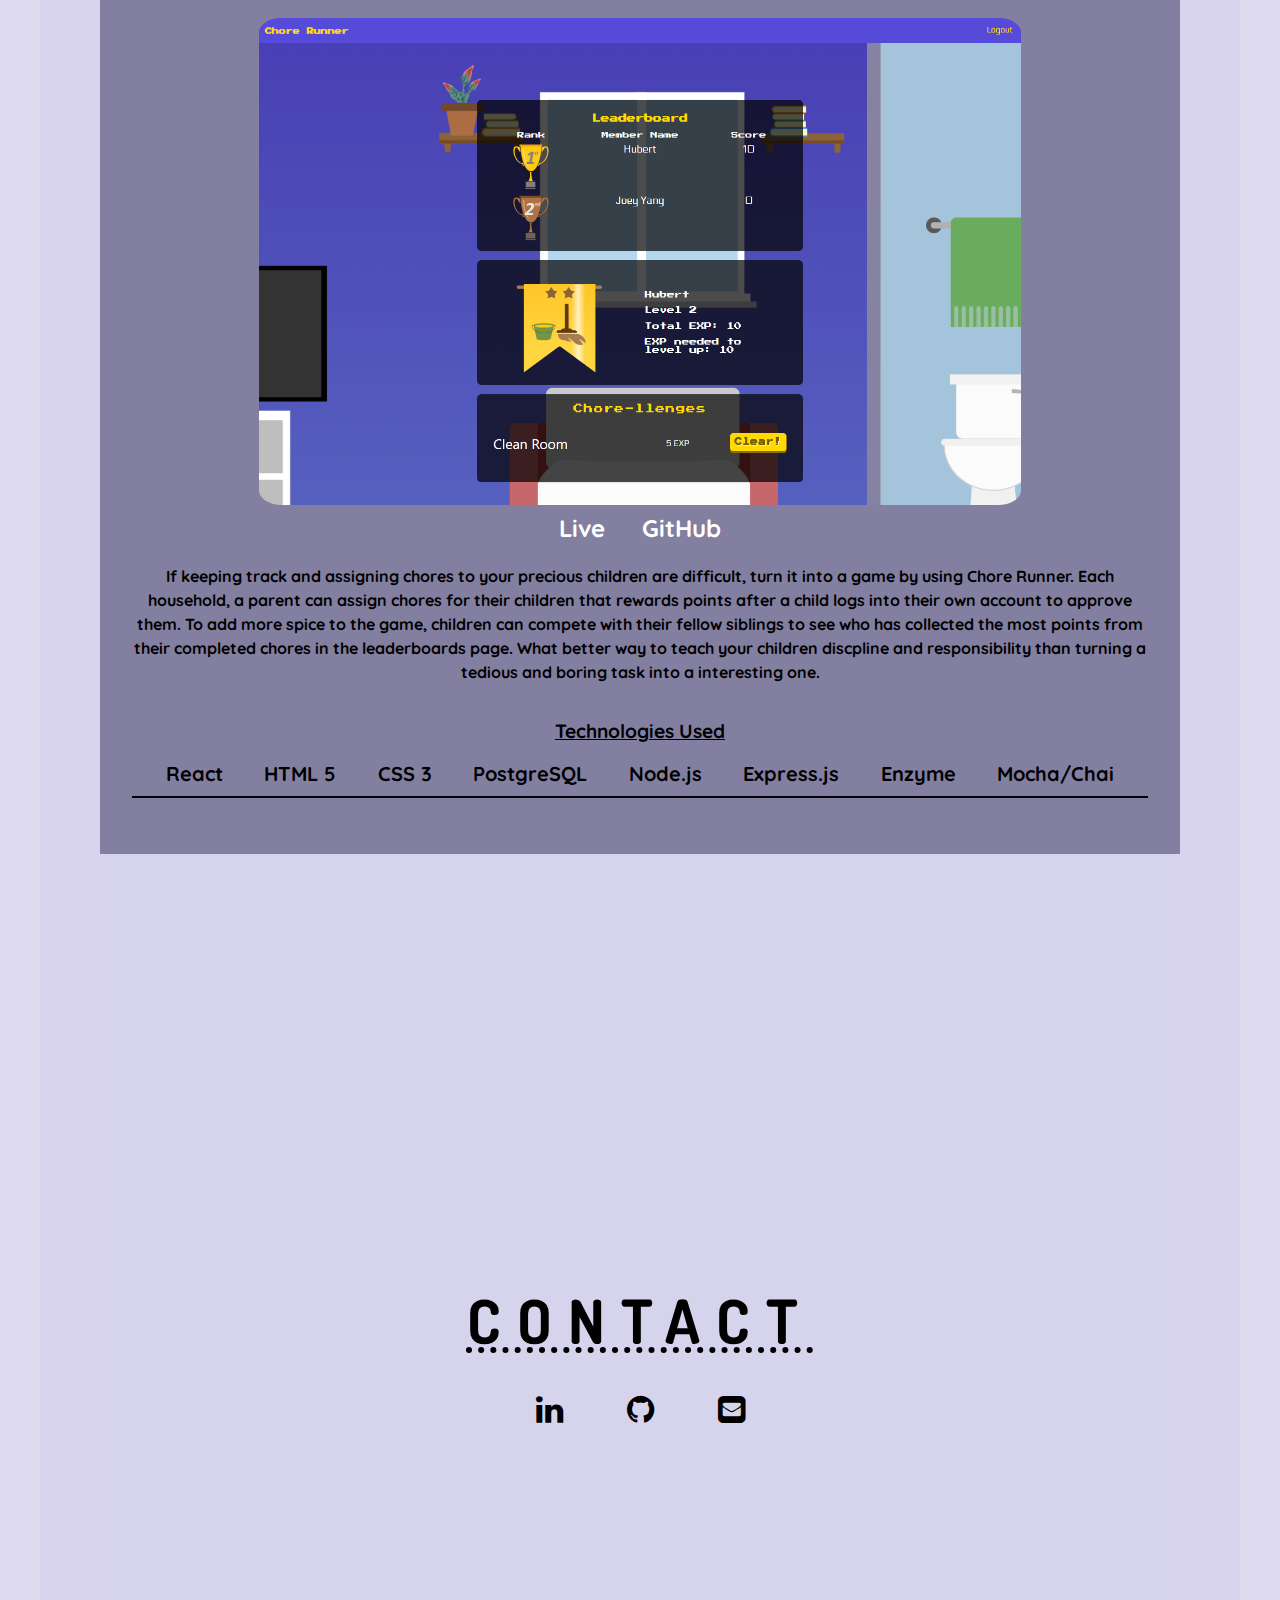
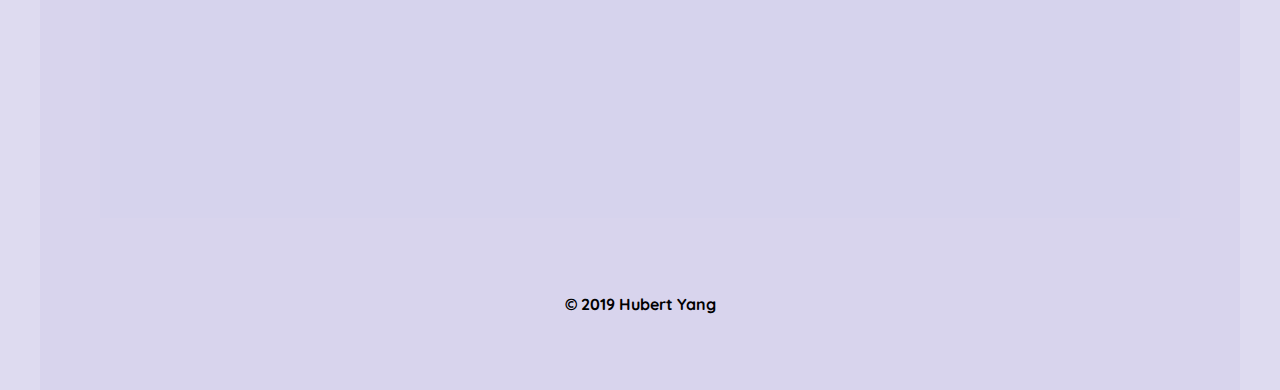
==== commit 56acc914: "change height of each section" ====
--- a/index.html
+++ b/index.html
@@ -38,10 +38,10 @@
     </header>
     <main class="top-container" role="main">
     <section class="portfolio-intro">
-        <div class="header-name" >
-            <img src="./images/profile-pic.jpg" alt="head-shot photo of Hubert Yang">
-            <h1>Hello, I'm <span>Hubert Yang</span></h1>
-            <p class="header-text">I'm a Full-Stack Web Developer</p>
+        <div class="header-name" id="intro">
+            <img src="./images/profile-pic.jpg" alt="bust photo of Hubert Yang">
+            <h1>Hello, I'm <span>Hubert Yang,</span> a Full-Stack Web Developer</h1>
+            <!-- <p class="header-text">I'm a Full-Stack Web Developer</p> -->
         </div>
         <div class="portfolio-body">
             <section class="section-body about-me" id="about-me">
@@ -61,10 +61,11 @@
                             <li>Git</li>
                             <li>jQuery</li>
                             <li>React.js</li>
+                            <li>Cypress.js</li>
+                            <li>Enzyme</li>
                             <li>HTML 5</li>
                             <li>CSS 3</li>
                             <li>JavaScript (ES6)</li>
-                            <li>Enzyme</li>
                         </ul>
                     </div>
                     <div class="tech-stack">
@@ -74,6 +75,7 @@
                             <li>Node.js</li>
                             <li>PostgreSQL</li>
                             <li>Mocha/Chai</li>
+                            <li>REST API's</li>
                         </ul>
                     </div>
                 </div>
--- a/index.css
+++ b/index.css
@@ -118,6 +118,8 @@
 .header-name>img {
     border-radius: 50%;
     width: 33%;
+    height: 33%;
+    padding: 1rem;
 }
 
 .header-name span {
@@ -141,6 +143,10 @@
     flex-direction: row;
     justify-content: center;
     align-items: center;
+}
+
+#home, #about-me, #skills, #contact {
+    height: 100%;
 }
 
 section.about-me {
@@ -277,6 +283,11 @@
 .img-container a {
     margin: 0 15px;
     color: white;
+}
+
+a.repo-link:hover, a.hub-link:hover {
+    text-decoration: none;
+    border-bottom: 5px solid white;
 }
 
 /*Contact*/
@@ -370,6 +381,10 @@
         display: block;
     }
 
+    #home, #about-me, #skills, #contact {
+        height: 100vh;
+    }
+
     .section-body h2 {
         font-size: 3.8rem;
         font-family: 'Dosis', sans-serif;
@@ -378,6 +393,11 @@
         text-decoration: underline;
         text-decoration-style: dotted;
     }
+    /*Portfolio header*/
+
+    .header-name {
+        display: flex;
+    }
 
     /*About Me*/
     section.about-me {
